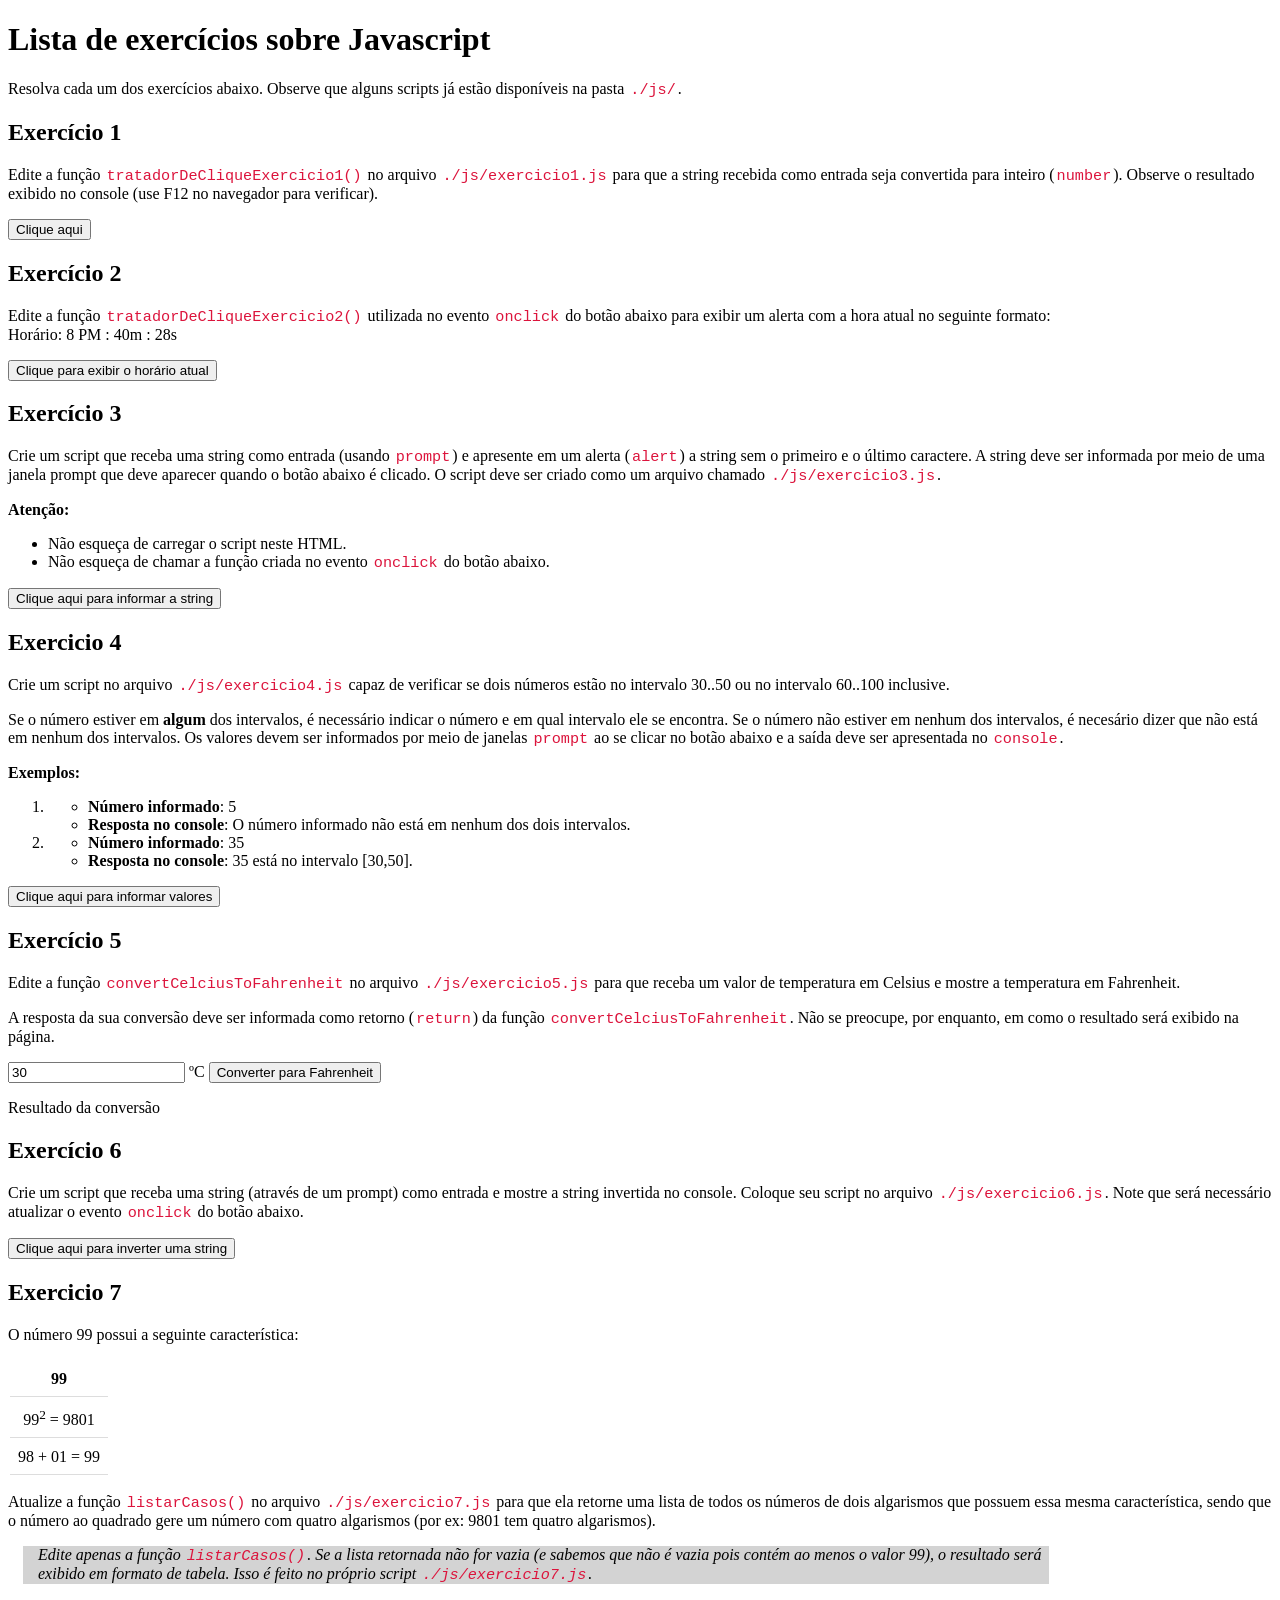
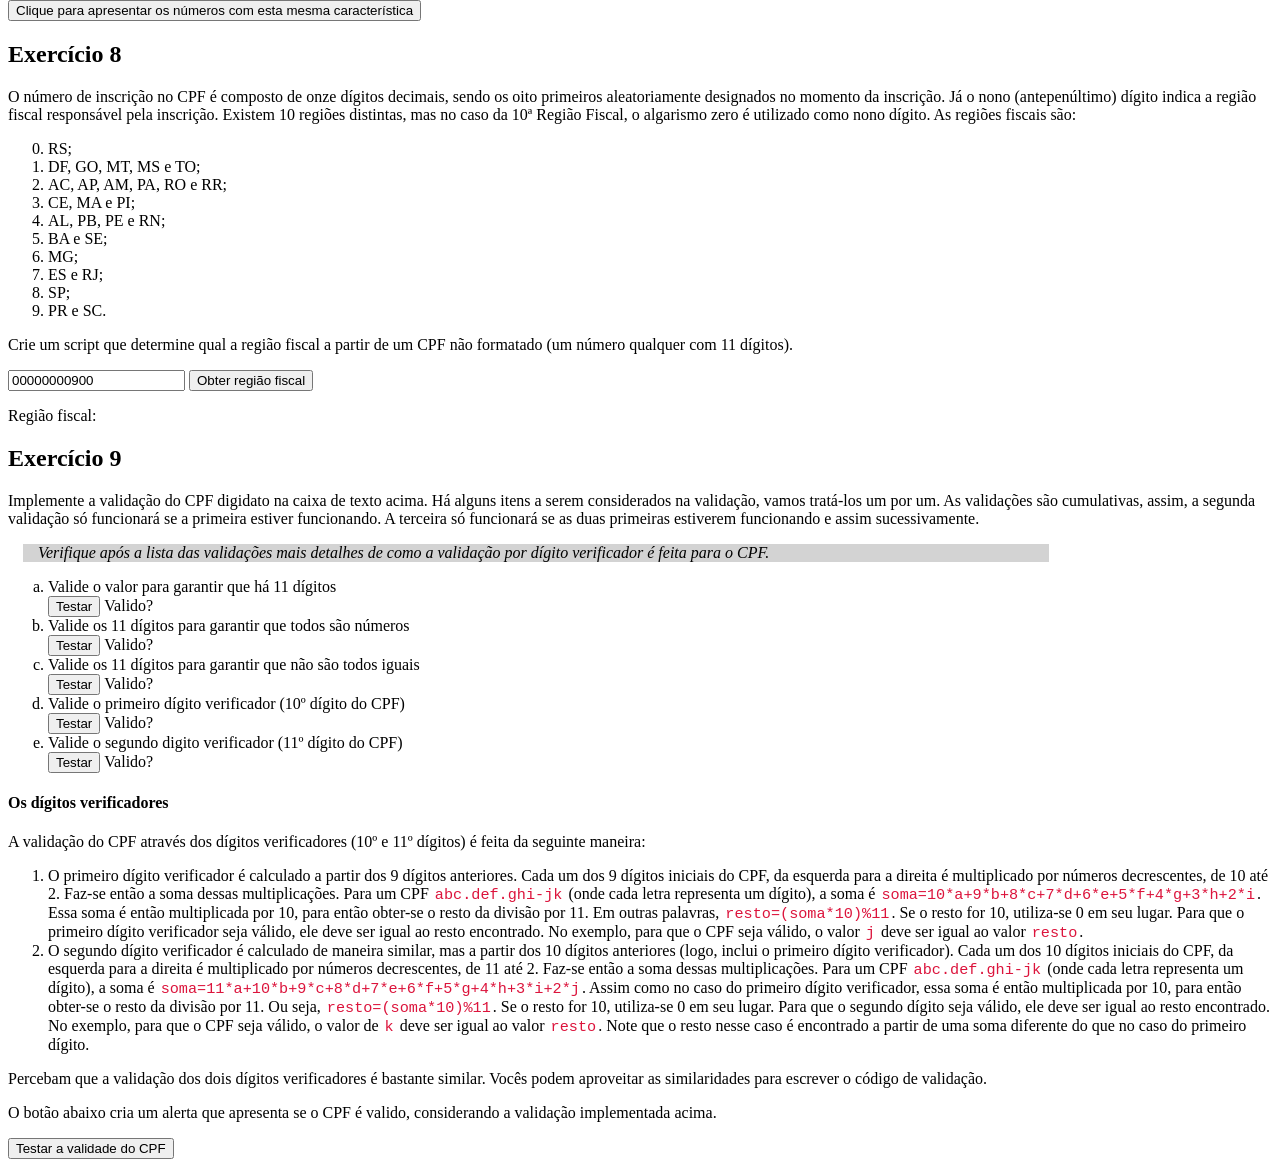
==== AA4/index.html @ 39359aac "Add files via upload" ====
<!DOCTYPE html>
<html lang="pt-br">
<head>
    <meta charset="UTF-8">
    <meta http-equiv="X-UA-Compatible" content="IE=edge">
    <meta name="viewport" content="width=device-width, initial-scale=1.0">
    <title>Exercícios JavaScript Parte 1</title>
    <link rel="stylesheet" type="text/css" href="css/styles.css">

    <script src="./js/exercicio1.js"></script>
    <script src="./js/exercicio2.js"></script>
    <script src="./js/exercicio3.js"></script>
    <script src="./js/exercicio4.js"></script>
    <script src="./js/exercicio5.js"></script>
    <script src="./js/exercicio6.js"></script>
    <script src="./js/exercicio7.js" defer></script>
    <script src="./js/exercicio8.js" defer></script>
    <script src="./js/exercicio9.js"></script>
</head>
<body>

    <h1>Lista de exercícios sobre Javascript</h1>

    <p>
        Resolva cada um dos exercícios abaixo. Observe que alguns scripts já estão disponíveis na pasta <code>./js/</code>.
    </p>

    <h2>Exercício 1</h2>
    <p>
        Edite a função <code>tratadorDeCliqueExercicio1()</code> no arquivo <code>./js/exercicio1.js</code> para que a string recebida como entrada seja convertida para inteiro (<code>number</code>). Observe o resultado exibido no console (use F12 no navegador para verificar).
    </p>
    <p>
        <input type="button" onclick="tratadorDeCliqueExercicio1()" 
        value="Clique aqui">
    </p>

    <h2>Exercício 2</h2>

    <p>
        Edite a função <code>tratadorDeCliqueExercicio2()</code> utilizada no evento <code>onclick</code> do botão abaixo para exibir um alerta com a hora atual no seguinte formato: <br>
        Horário: 8 PM : 40m : 28s
    </p>
    <p>
        <input type="button" onclick="tratadorDeCliqueExercicio2()" 
        value="Clique para exibir o horário atual">
    </p>

    <h2>Exercício 3</h2>
    <p>
       Crie um script que receba uma string como entrada (usando <code>prompt</code>) e apresente em um alerta (<code>alert</code>) a string sem o primeiro e o último caractere. A string deve ser informada por meio de uma janela prompt que deve aparecer quando o botão abaixo é clicado. O script deve ser criado como um arquivo chamado <code>./js/exercicio3.js</code>. 
    </p>
    <p>
    <strong>Atenção:</strong>
    <ul>
        <li>Não esqueça de carregar o script neste HTML.</li>
        <li>Não esqueça de chamar a função criada no evento <code>onclick</code> do botão abaixo.</li>
    </ul>
</p>
<p>
    <input type="button" value="Clique aqui para informar a string" onclick="removerExtremos()">
</p>

    <h2>Exercicio 4</h2>
    

    <p>
        Crie um script no arquivo <code>./js/exercicio4.js</code> capaz de verificar se dois números estão no intervalo 30..50 ou no intervalo 60..100 inclusive. 
    </p>
    <p>
        Se o número estiver em <strong>algum</strong> dos intervalos, é necessário indicar o número e em qual intervalo ele se encontra. 
        Se o número não estiver em nenhum dos intervalos, é necesário dizer que não está em nenhum dos intervalos. 
        Os valores devem ser informados por meio de janelas <code>prompt</code> ao se clicar no botão abaixo e a saída deve ser apresentada no <code>console</code>.
    </p>
    <p> 
        <strong>Exemplos:</strong>
        <ol>
            <li>
                <ul>
                    <li><b>Número informado</b>: 5</li>
                    <li><b>Resposta no console</b>: O número informado não está em nenhum dos dois intervalos.</li>
                </ul>
            </li>
            <li>
                <ul>
                    <li><b>Número informado</b>: 35</li>
                    <li><b>Resposta no console</b>: 35 está no intervalo [30,50].</li>
                </ul>
            </li>
        </ol>
    </p>
    <p>
        <input type="button" value="Clique aqui para informar valores" onclick="verificarIntervalos()">
    </p>

    <h2>Exercício 5</h2>
    <p>
        Edite a função <code>convertCelciusToFahrenheit</code> no arquivo <code>./js/exercicio5.js</code> para que receba um valor de temperatura em Celsius e mostre a
        temperatura em Fahrenheit.
    </p>
    <p>A resposta da sua conversão deve ser informada como retorno (<code>return</code>) da função <code>convertCelciusToFahrenheit</code>. Não se preocupe, por enquanto, em como o resultado será exibido na página.</p>
    <input type="text" value="30" id="celciusText"> ºC
    <input type="button" value="Converter para Fahrenheit" id="converter" onClick="conversaoCtoF()"> 
    <p id="resultFahrenheit"> Resultado da conversão </p>

    
    
    <h2>Exercício 6</h2>

    <p>
        Crie um script que receba uma string (através de um prompt) como entrada e mostre a string invertida no console. Coloque seu script no arquivo <code>./js/exercicio6.js</code>. Note que será necessário atualizar o evento <code>onclick</code> do botão abaixo.
    </p>
    <p>
        <button onclick="inverterString()">Clique aqui para inverter uma string</button>
    </p>
    
    <h2>Exercicio 7</h2>

    <p>
        O número 99 possui a seguinte característica:
    </p>

    <table>
        <tr><th>99</th></tr>
        <tr><td>99<sup>2</sup> = 9801</td></tr>
        <tr><td>98 + 01 = 99</td></tr>
    </table>



<p>
    Atualize a função <code>listarCasos()</code> no arquivo <code>./js/exercicio7.js</code> para que ela retorne uma lista 
    de todos os números de dois algarismos que possuem essa mesma característica, sendo que o número ao quadrado gere um número com quatro algarismos (por ex: 9801 tem quatro algarismos). 
    <aside>
        Edite apenas a função <code>listarCasos()</code>. Se a lista retornada não for vazia (e sabemos que não é vazia pois contém ao menos o valor 99), o resultado será exibido em formato de tabela. Isso é feito no próprio script <code>./js/exercicio7.js</code>.
    </aside>
</p>
<p>
    <input type="button" onclick="tratadorDeCliqueExercicio7()" 
    value="Clique para apresentar os números com esta mesma característica">
</p>

<div id="areaParaResultados"></div>

<h2>Exercício 8</h2>


<p>
    O número de inscrição no CPF é composto de onze dígitos decimais, sendo os oito
    primeiros aleatoriamente designados no momento da inscrição. Já o nono
    (antepenúltimo) dígito indica a região fiscal responsável pela inscrição. Existem 10
    regiões distintas, mas no caso da 10ª Região Fiscal, o algarismo zero é utilizado como
    nono dígito. As regiões fiscais são:
</p>
<ol>
    <li value="0">RS;</li>
    <li>DF, GO, MT, MS e TO;</li>
    <li>AC, AP, AM, PA, RO e RR;</li>
    <li>CE, MA e PI;</li>
    <li>AL, PB, PE e RN;</li>
    <li>BA e SE;</li>
    <li>MG;</li>
    <li>ES e RJ;</li>
    <li>SP;</li>
    <li>PR e SC.</li>
</ol>

<p>Crie um script que determine qual a região fiscal a partir de um CPF não formatado (um número qualquer com 11 dígitos).</p>

<input type="text" id="textCPF" value="00000000900">
<button onclick="obterRegiaoFiscal()">Obter região fiscal</button>
<p>Região fiscal: <span id="resultado-regiao"></span></p>

<h2>Exercício 9</h2>

<p>
    Implemente a validação do CPF digidato na caixa de texto acima. Há alguns itens a serem considerados na validação, vamos tratá-los um por um. As validações são cumulativas, assim, a segunda validação só funcionará se a primeira estiver funcionando. A terceira só funcionará se as duas primeiras estiverem funcionando e assim sucessivamente. 
</p>
    

<aside>
    Verifique após a lista das validações mais detalhes de como a validação por dígito verificador é feita para o CPF.
</aside>

<ol type="a">
    <li>Valide o valor para garantir que há 11 dígitos <br> 
        <input type="button" value="Testar" name="onzeDigitos" onclick="tratadorDeCliqueExercicio9(this.name)">
        <div id="onzeDigitos" class="divValidadeNaoTestada">Valido?</div>
    </li>
    <li>Valide os 11 dígitos para garantir que todos são números <br> 
        <input type="button" value="Testar" name="onzeSaoNumeros" onclick="tratadorDeCliqueExercicio9(this.name)">
        <div id="onzeSaoNumeros" class="divValidadeNaoTestada">Valido?</div>
    </li>
    <li>Valide os 11 dígitos para garantir que não são todos iguais <br> 
        <input type="button" value="Testar" name="naoSaoTodosIguais" onclick="tratadorDeCliqueExercicio9(this.name)">
        <div id="naoSaoTodosIguais" class="divValidadeNaoTestada">Valido?</div>
    </li>
    <li>Valide o primeiro dígito verificador (10º dígito do CPF) <br> 
        <input type="button" value="Testar" name="verificador10" onclick="tratadorDeCliqueExercicio9(this.name)">
        <div id="verificador10" class="divValidadeNaoTestada">Valido?</div>
    </li>
    <li>Valide o segundo digito verificador (11º dígito do CPF) <br> 
        <input type="button" value="Testar" name="verificador11" onclick="tratadorDeCliqueExercicio9(this.name)">
        <div id="verificador11" class="divValidadeNaoTestada">Valido?</div>
    </li>
</ol>

<h4>Os dígitos verificadores</h4>

<p>A validação do CPF através dos dígitos verificadores (10º e 11º dígitos) é feita da seguinte maneira:</p>

<ol>
    <li>O primeiro dígito verificador é calculado a partir dos 9 dígitos anteriores. 
        Cada um dos 9 dígitos iniciais do CPF, da esquerda para a direita é multiplicado por números
        decrescentes, de 10 até 2. 
        Faz-se então a soma dessas multiplicações. 
        Para um CPF <code>abc.def.ghi-jk</code> (onde cada letra representa um dígito), a soma é <code>soma=10*a+9*b+8*c+7*d+6*e+5*f+4*g+3*h+2*i</code>. Essa soma é então multiplicada por 10, para então obter-se o resto da divisão por 11. 
        Em outras palavras, <code>resto=(soma*10)%11</code>. 
        Se o resto for 10, utiliza-se 0 em seu lugar. 
        Para que o primeiro dígito verificador seja válido, ele deve ser igual ao resto encontrado. 
        No exemplo, para que o CPF seja válido, o valor <code>j</code> deve ser igual ao valor <code>resto</code>.</li>
    <li>O segundo dígito verificador é calculado de maneira similar, mas a partir dos 10 dígitos anteriores (logo, inclui o primeiro dígito verificador). 
        Cada um dos 10 dígitos iniciais do CPF, da esquerda para a direita é multiplicado por números
        decrescentes, de 11 até 2. 
        Faz-se então a soma dessas multiplicações. 
        Para um CPF <code>abc.def.ghi-jk</code> (onde cada letra representa um dígito), a soma é <code>soma=11*a+10*b+9*c+8*d+7*e+6*f+5*g+4*h+3*i+2*j</code>. 
        Assim como no caso do primeiro dígito verificador, essa soma é então multiplicada por 10, para então obter-se o resto da divisão por 11. 
        Ou seja, <code>resto=(soma*10)%11</code>. 
        Se o resto for 10, utiliza-se 0 em seu lugar. 
        Para que o segundo dígito seja válido, ele deve ser igual ao resto encontrado. 
        No exemplo, para que o CPF seja válido, o valor de <code>k</code> deve ser igual ao valor <code>resto</code>. 
        Note que o resto nesse caso é encontrado a partir de uma soma diferente do que no caso do primeiro dígito.</li>
</ol>

<p>Percebam que a validação dos dois dígitos verificadores é bastante similar. Vocês podem aproveitar as similaridades para escrever o código de validação.</p>

<p>O botão abaixo cria um alerta que apresenta se o CPF é valido, considerando a validação implementada acima.</p>
<p>
    <input type="button" value="Testar a validade do CPF" name="validade" onclick="tratadorDeCliqueExercicio9(this.name)">
</p>

</body>
</html>
---- AA4/css/styles.css ----
code {
    font-family: Consolas,"courier new";
    color: crimson;
    padding: 2px;
    font-size: 95%;
}
th, td {
    text-align: center; 
}
th, td {
    padding: 8px;
    border-bottom: 1px solid #ddd;
    border-right: 1px solid #ddd;
}
th:nth-last-child(1), td:nth-last-child(1) {
    border-right: 0;
}
.divValidadeNaoTestada {
    display: inline-block;
}
.divValidadeValido {
    display: inline-block;
    background-color: green;
    text-transform: capitalize;
}
.divValidadeInvalido {
    display: inline-block;
    background-color: red;
    text-transform: capitalize;
}
aside {
    width: 80%;
    padding-left: 15px;
    margin-left: 15px;
    font-style: italic;
    background-color: lightgray;
}
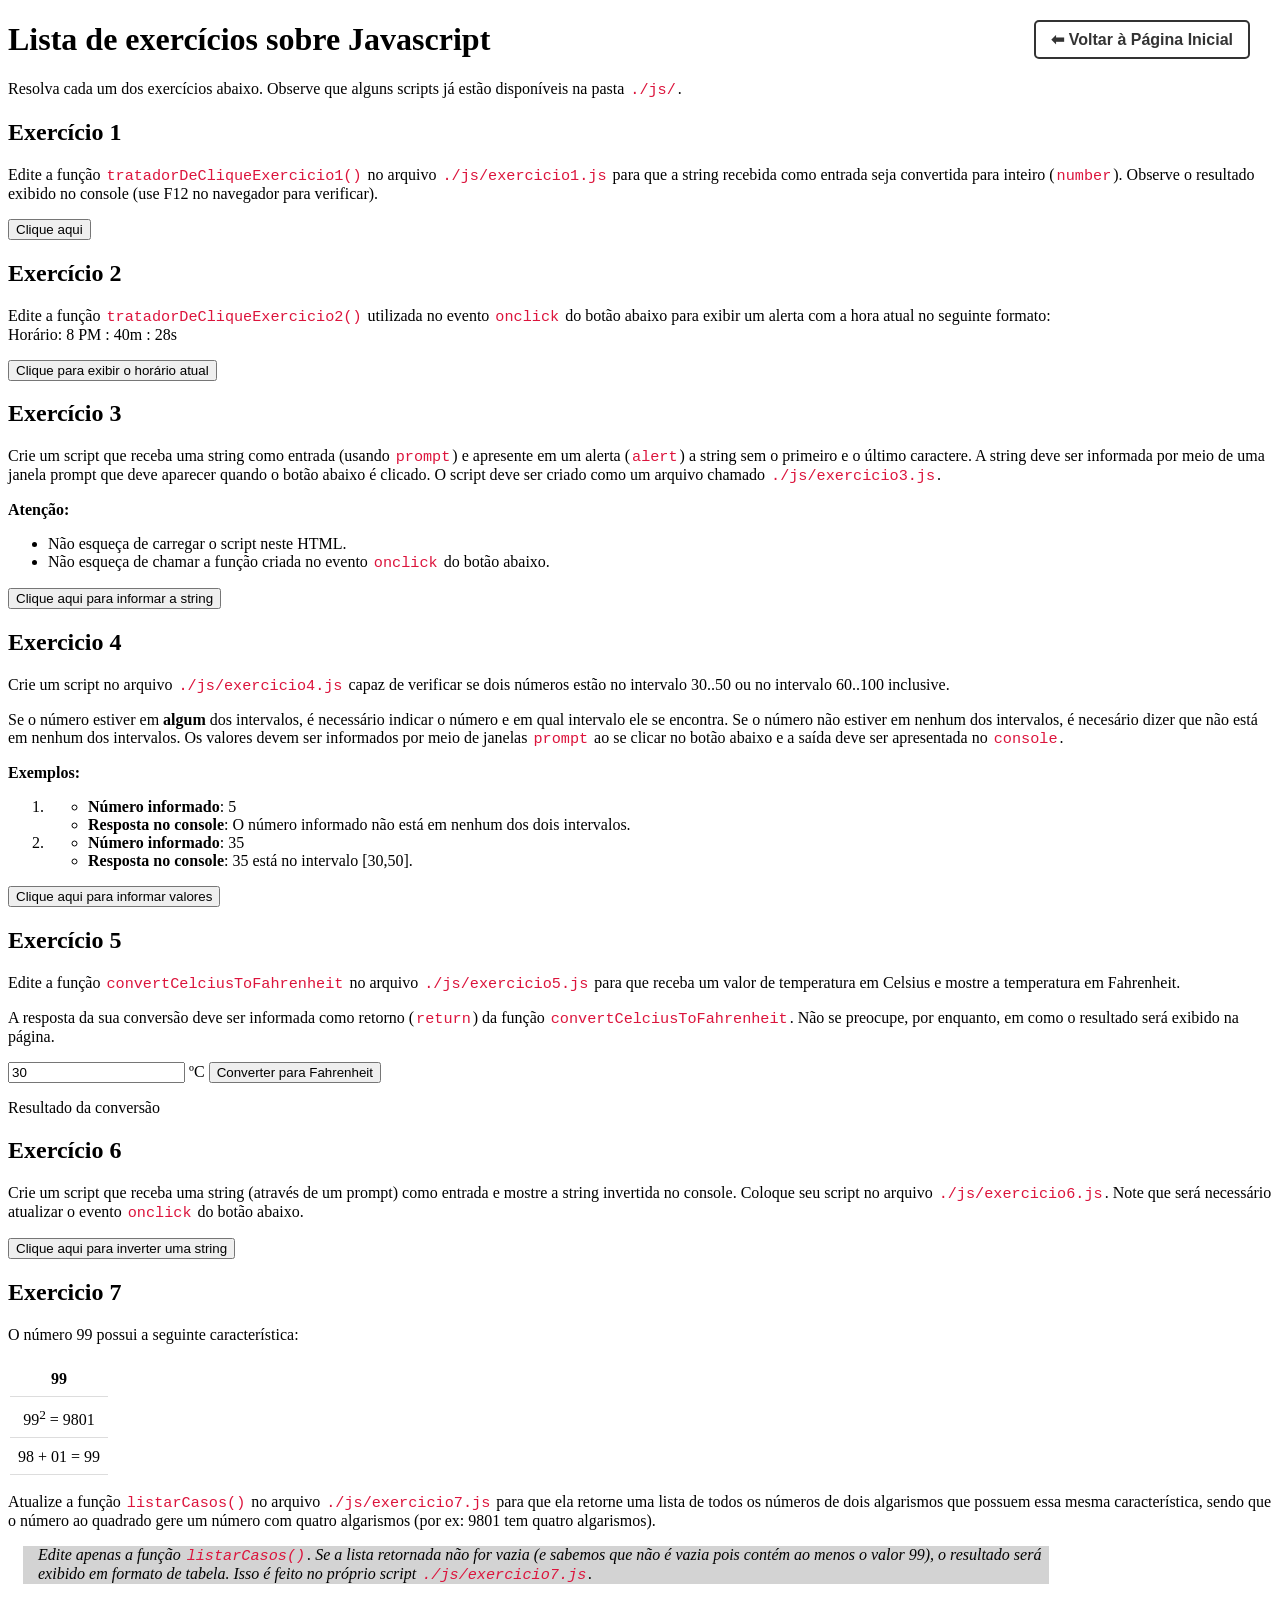
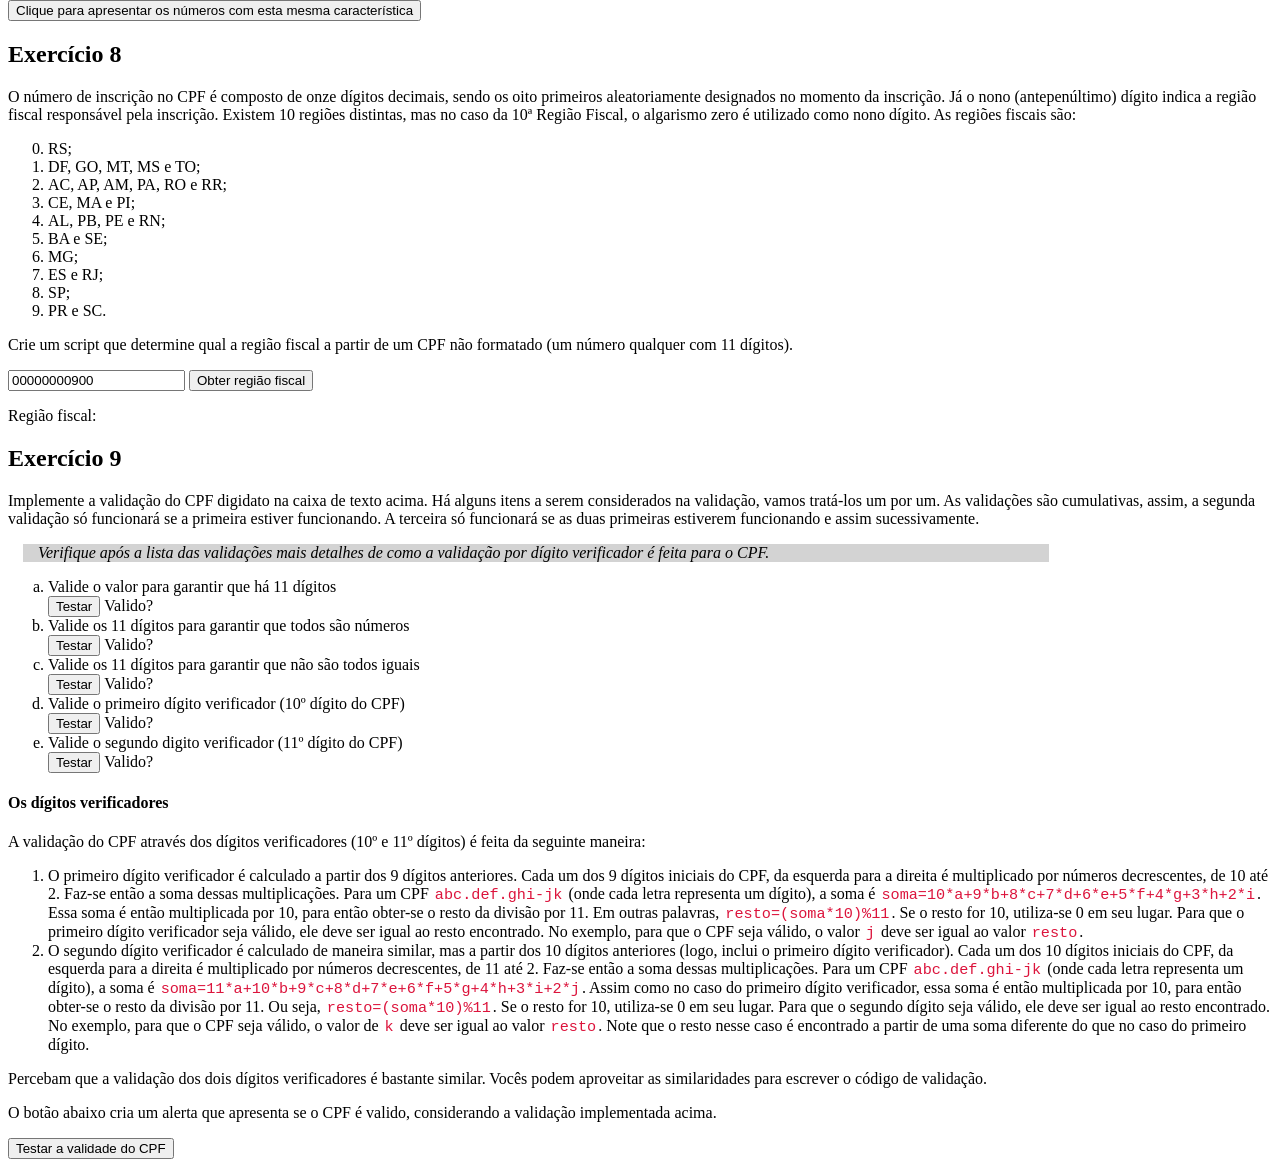
==== commit 8a2fd614: "Adiciona AA6 e atualiza pagina inicial" ====
--- a/AA4/index.html
+++ b/AA4/index.html
@@ -18,7 +18,9 @@
     <script src="./js/exercicio9.js"></script>
 </head>
 <body>
-
+    <a href="../index.html" style="position: absolute; top: 20px; right: 30px; color: #333333; text-decoration: none; font-family: sans-serif; font-weight: bold; padding: 8px 15px; border: 2px solid #333333; border-radius: 5px; background-color: #ffffff;">
+        ⬅ Voltar à Página Inicial
+    </a>
     <h1>Lista de exercícios sobre Javascript</h1>
 
     <p>
